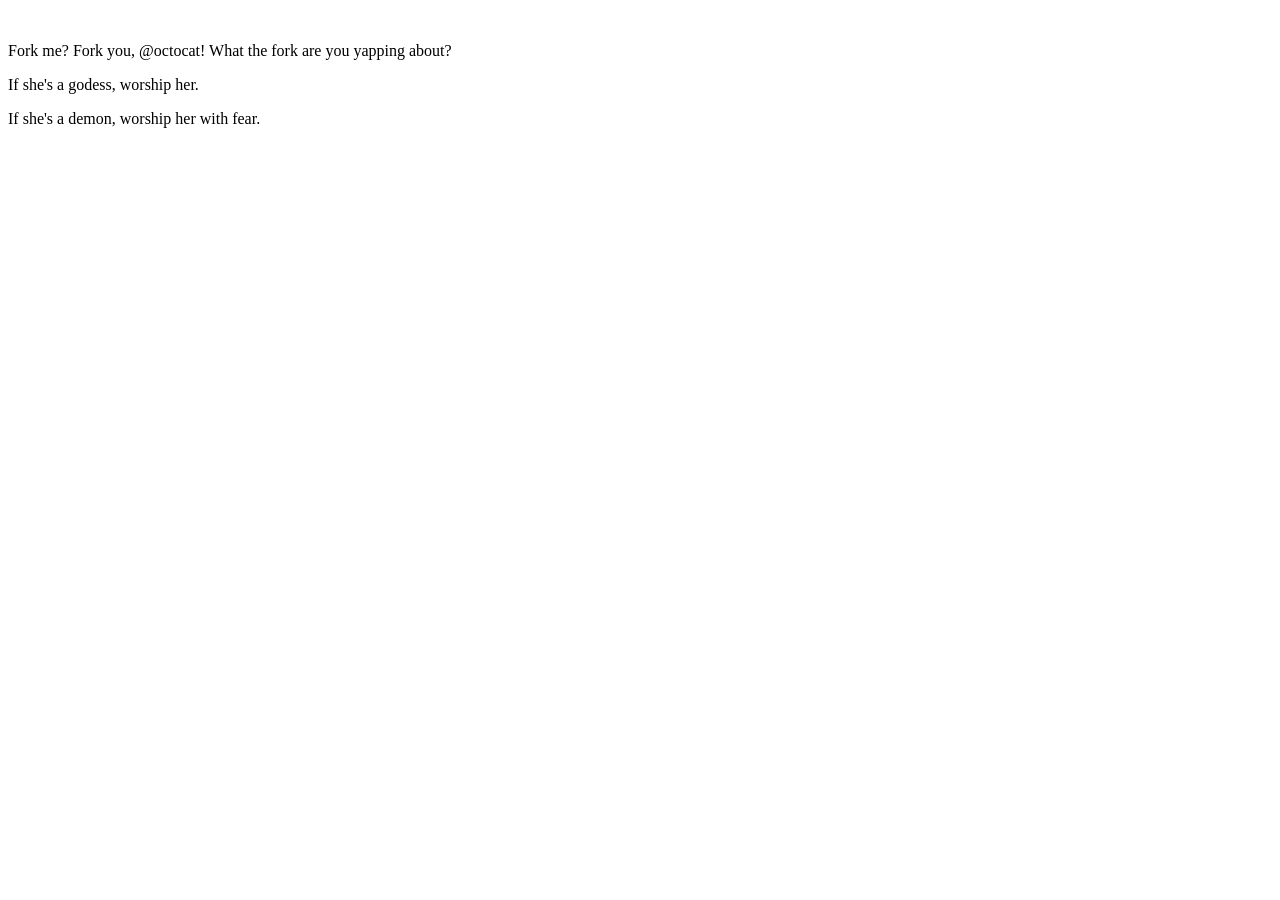
==== index.html @ 34f8dacb "Sunbringer" ====
<!DOCTYPE html>

<html>
<head>
  <meta http-equiv="Content-Type" content="text/html; charset=utf-8"/>
  <title>Spoon-Knife</title>
  <LINK href="styles.css" rel="stylesheet" type="text/css">
</head>

<body>

<img src="forkit.gif" id="octocat" alt="" />

<!-- Feel free to change this text here -->
<p>
  Fork me? Fork you, @octocat!
  What the fork are you yapping about?
</p>

<p class = "color:blue"> 
  If she's a godess, worship her.
</p>
<p class = "color:red"> 
If she's a demon, worship her with fear.  
</p>
</body>
</html>
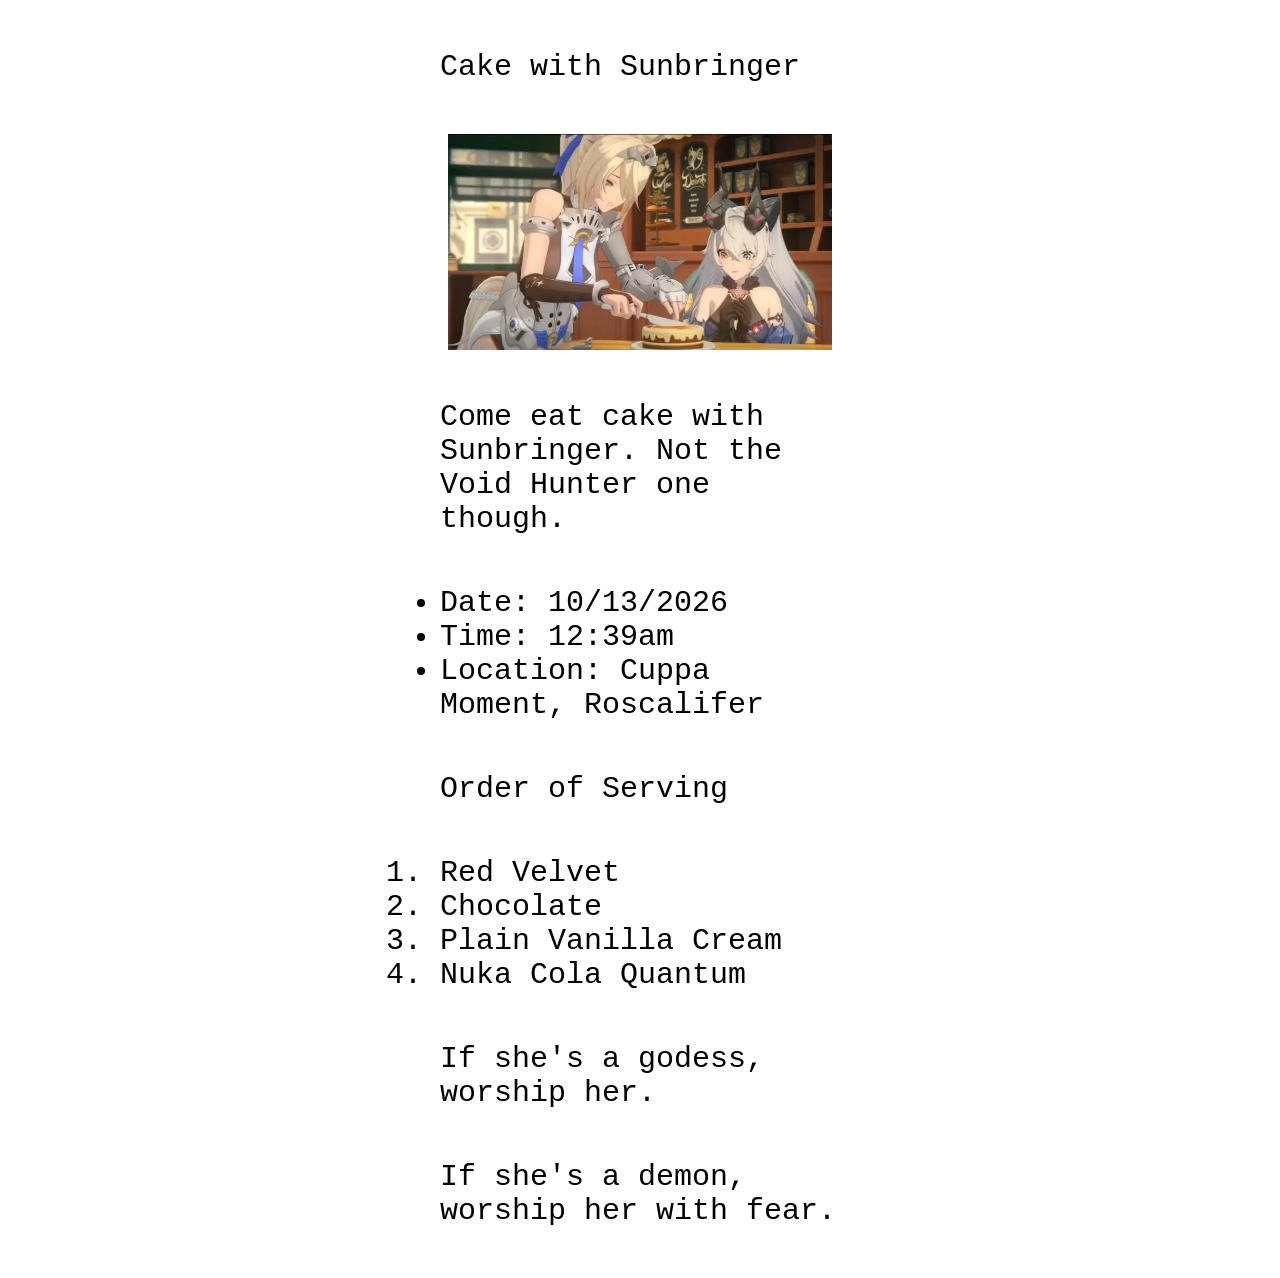
==== commit cb9877ca: "Sunbringer Cake" ====
--- a/index.html
+++ b/index.html
@@ -9,13 +9,30 @@
 
 <body>
 
-<img src="forkit.gif" id="octocat" alt="" />
+<h1> Cake with Sunbringer </h1>
+
+<img src="images.jpg" id="images" alt="" />
 
 <!-- Feel free to change this text here -->
 <p>
-  Fork me? Fork you, @octocat!
-  What the fork are you yapping about?
+ Come eat cake with Sunbringer. Not the Void Hunter one though.
 </p>
+
+<ul>
+
+  <li>Date: 10/13/2026</li>
+  <li>Time: 12:39am</li>
+  <li>Location: Cuppa Moment, Roscalifer</li>
+</ul>
+
+<h1> Order of Serving </h1>
+
+<ol>
+  <li>Red Velvet</li>
+  <li>Chocolate</li>
+  <li>Plain Vanilla Cream</li>
+  <li>Nuka Cola Quantum</li>
+</ol>
 
 <p class = "color:blue"> 
   If she's a godess, worship her.
--- a/styles.css
+++ b/styles.css
@@ -0,0 +1,17 @@
+* {
+  margin:0px;
+  padding:0px;
+}
+
+#images {
+  display: block;
+  width:384px;
+  margin: 50px auto;
+}
+
+p,h1,ul,ol {
+  display: block;
+  width: 400px;
+  margin: 50px auto;
+  font: 30px Monaco,"Courier New","DejaVu Sans Mono","Bitstream Vera Sans Mono",monospace;
+}
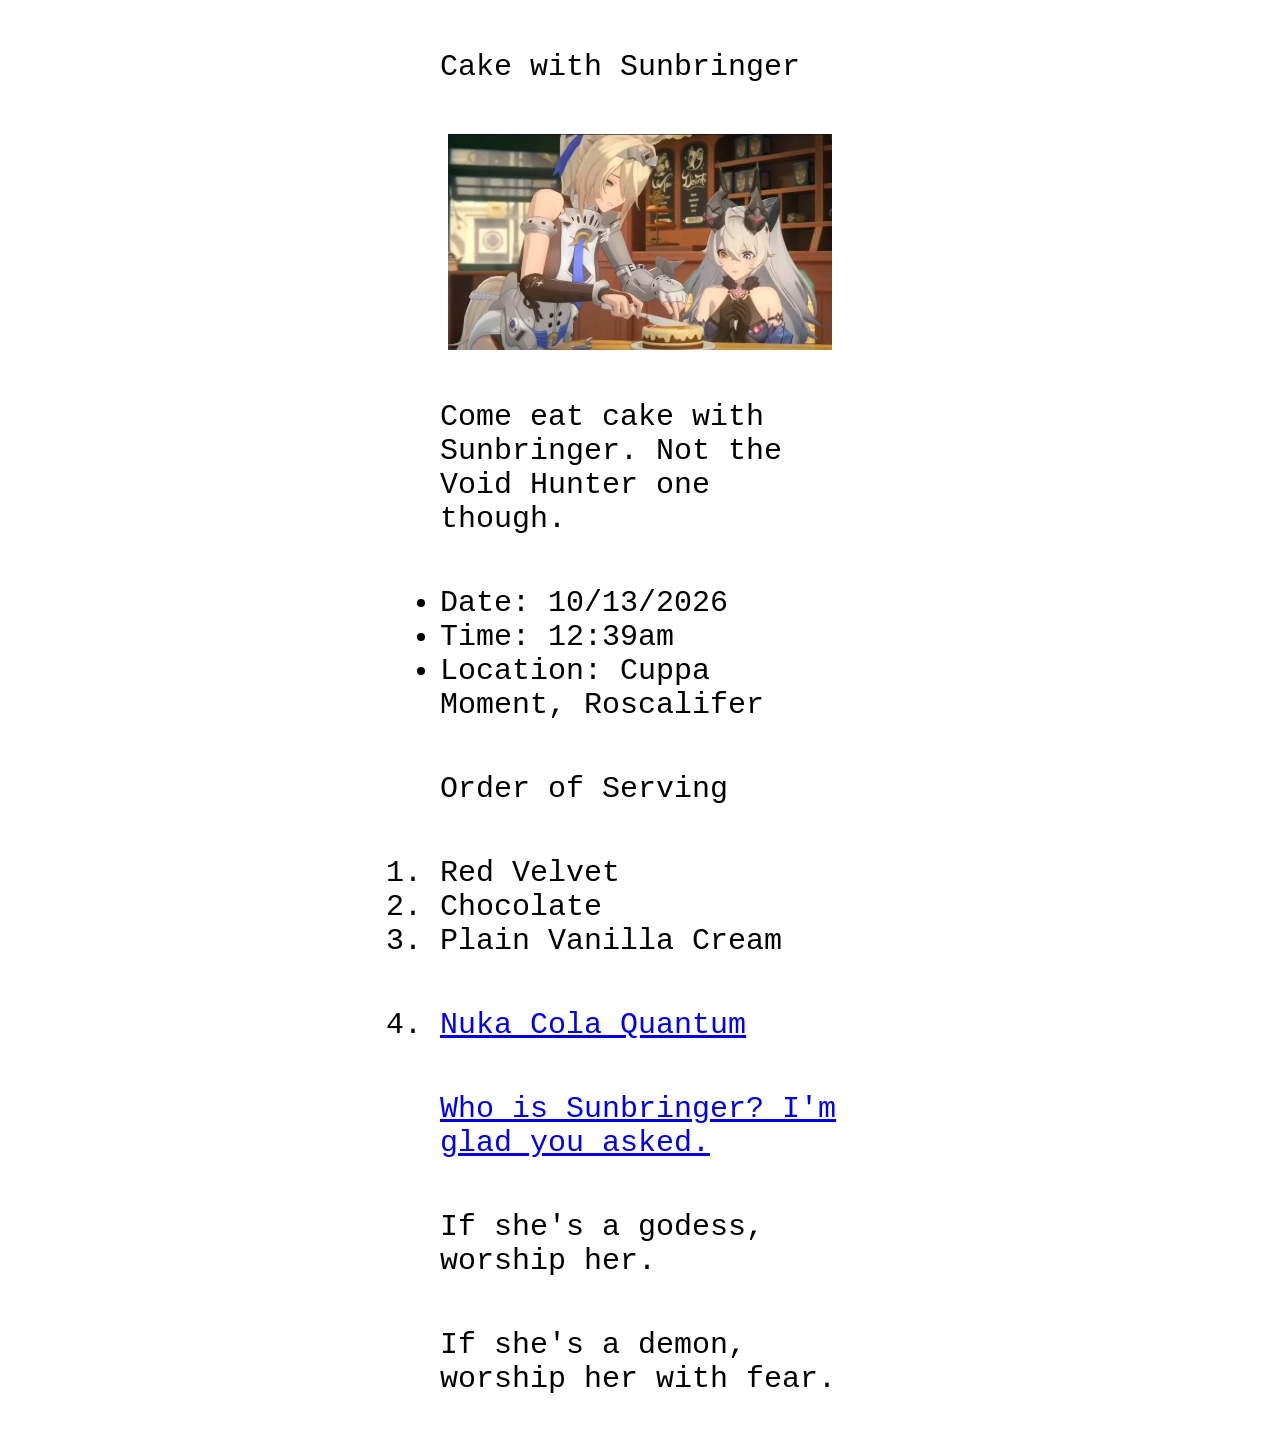
==== commit b9429cde: "Sunbringer" ====
--- a/index.html
+++ b/index.html
@@ -31,8 +31,10 @@
   <li>Red Velvet</li>
   <li>Chocolate</li>
   <li>Plain Vanilla Cream</li>
-  <li>Nuka Cola Quantum</li>
+  <li><a href="https://www.jonessoda.com/pages/nuka-cola-jones-soda?srsltid=AU7gw4Wdmh10ctynYZg9X4COT3NNWDGeth7o635z-yd6mJ77askW5Ryn" target="_blank">Nuka Cola Quantum</a></li>
 </ol>
+
+<a href="https://zenless-zone-zero.fandom.com/wiki/%22Sunbringer%22" target="_blank"> Who is Sunbringer? I'm glad you asked.</a>
 
 <p class = "color:blue"> 
   If she's a godess, worship her.
--- a/styles.css
+++ b/styles.css
@@ -9,7 +9,7 @@
   margin: 50px auto;
 }
 
-p,h1,ul,ol {
+p,h1,ul,ol,a {
   display: block;
   width: 400px;
   margin: 50px auto;
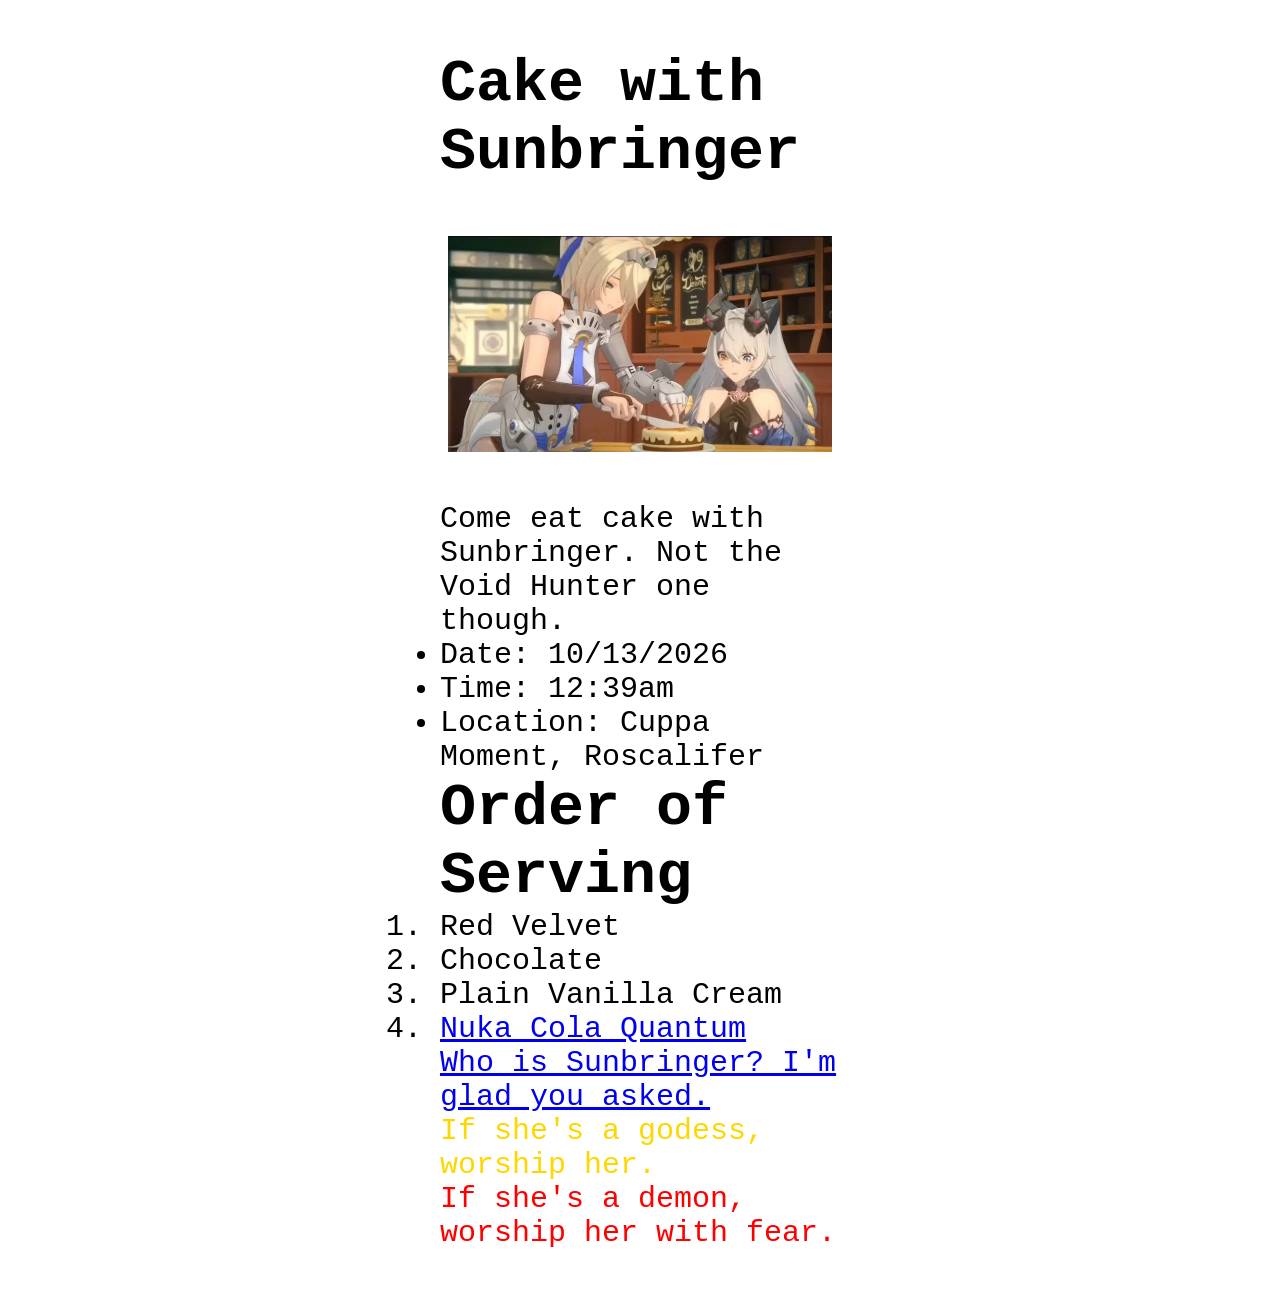
==== commit 406dc236: "Sunbringer" ====
--- a/index.html
+++ b/index.html
@@ -36,10 +36,10 @@
 
 <a href="https://zenless-zone-zero.fandom.com/wiki/%22Sunbringer%22" target="_blank"> Who is Sunbringer? I'm glad you asked.</a>
 
-<p class = "color:blue"> 
+<p class = "goddess"> 
   If she's a godess, worship her.
 </p>
-<p class = "color:red"> 
+<p class = "demon"> 
 If she's a demon, worship her with fear.  
 </p>
 </body>
--- a/styles.css
+++ b/styles.css
@@ -9,9 +9,18 @@
   margin: 50px auto;
 }
 
-p,h1,ul,ol,a {
+body {
   display: block;
   width: 400px;
   margin: 50px auto;
   font: 30px Monaco,"Courier New","DejaVu Sans Mono","Bitstream Vera Sans Mono",monospace;
+  
 }
+
+.demon{
+  color:red
+}
+
+.goddess{
+  color:gold
+}
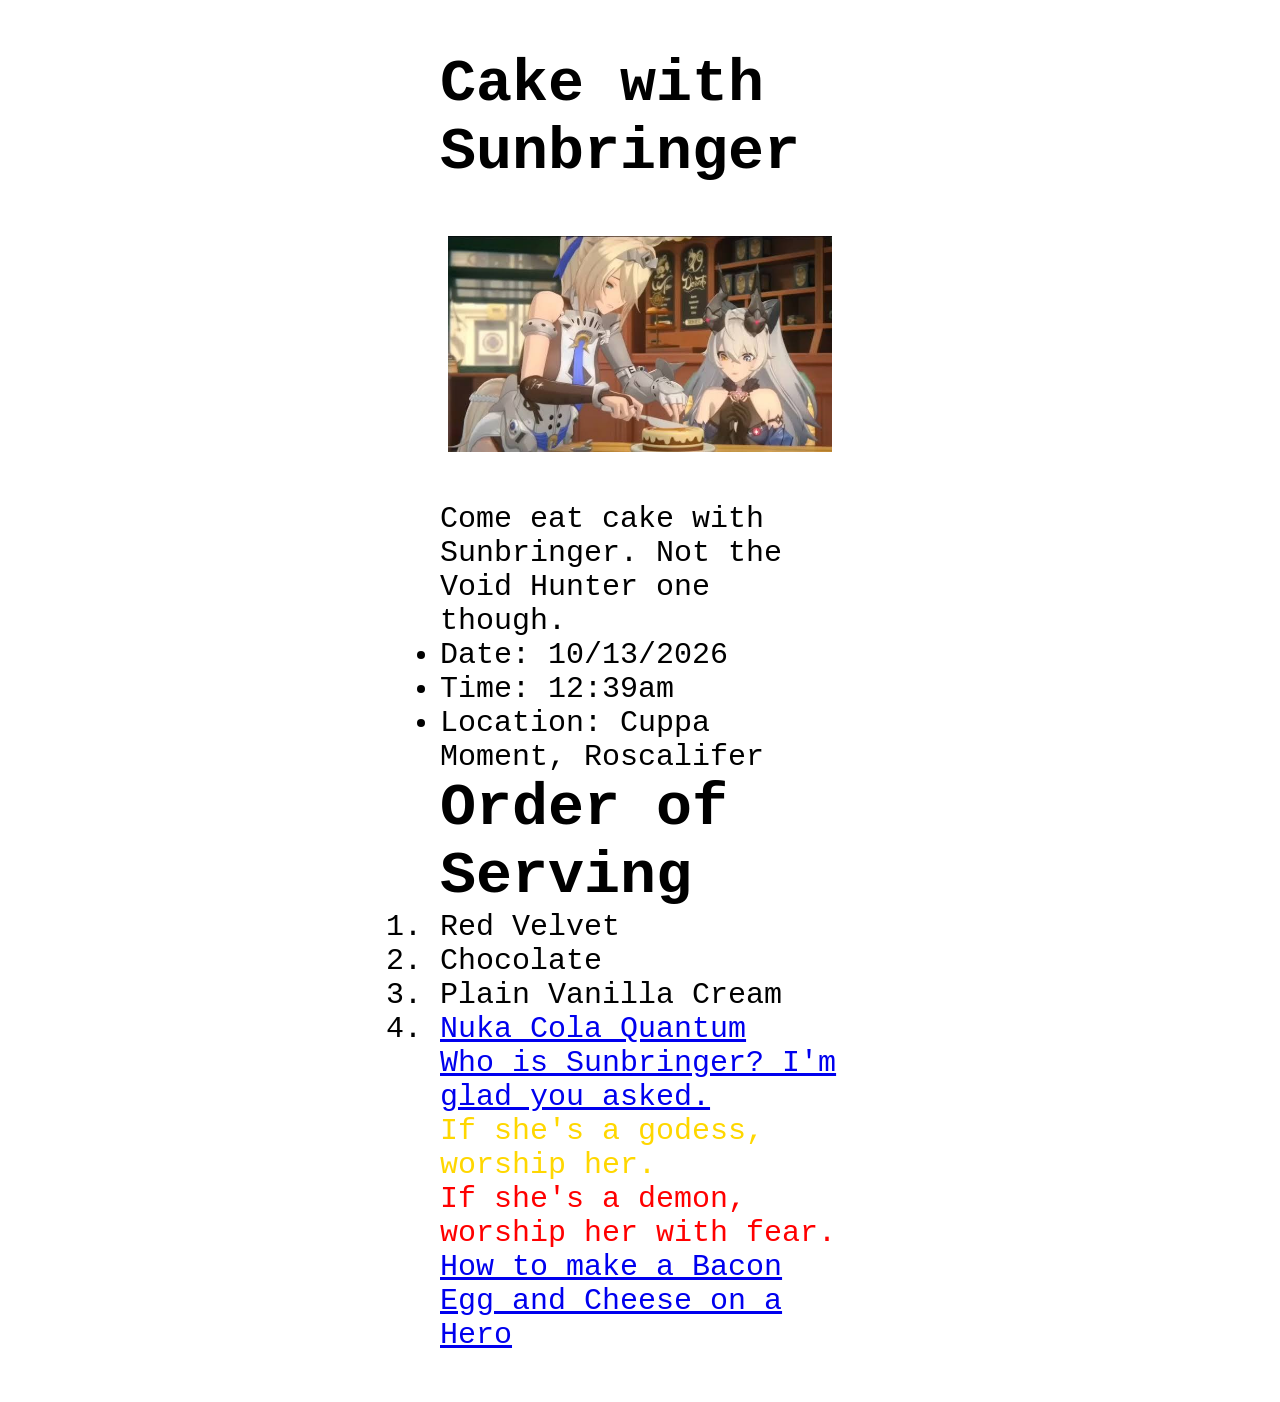
==== commit 5381d74f: "Sunbringer" ====
--- a/index.html
+++ b/index.html
@@ -42,5 +42,7 @@
 <p class = "demon"> 
 If she's a demon, worship her with fear.  
 </p>
+<a href="pigschickensandcows.html">How to make a Bacon Egg and Cheese on a Hero</a>
+<script src="js.js"></script>
 </body>
 </html>
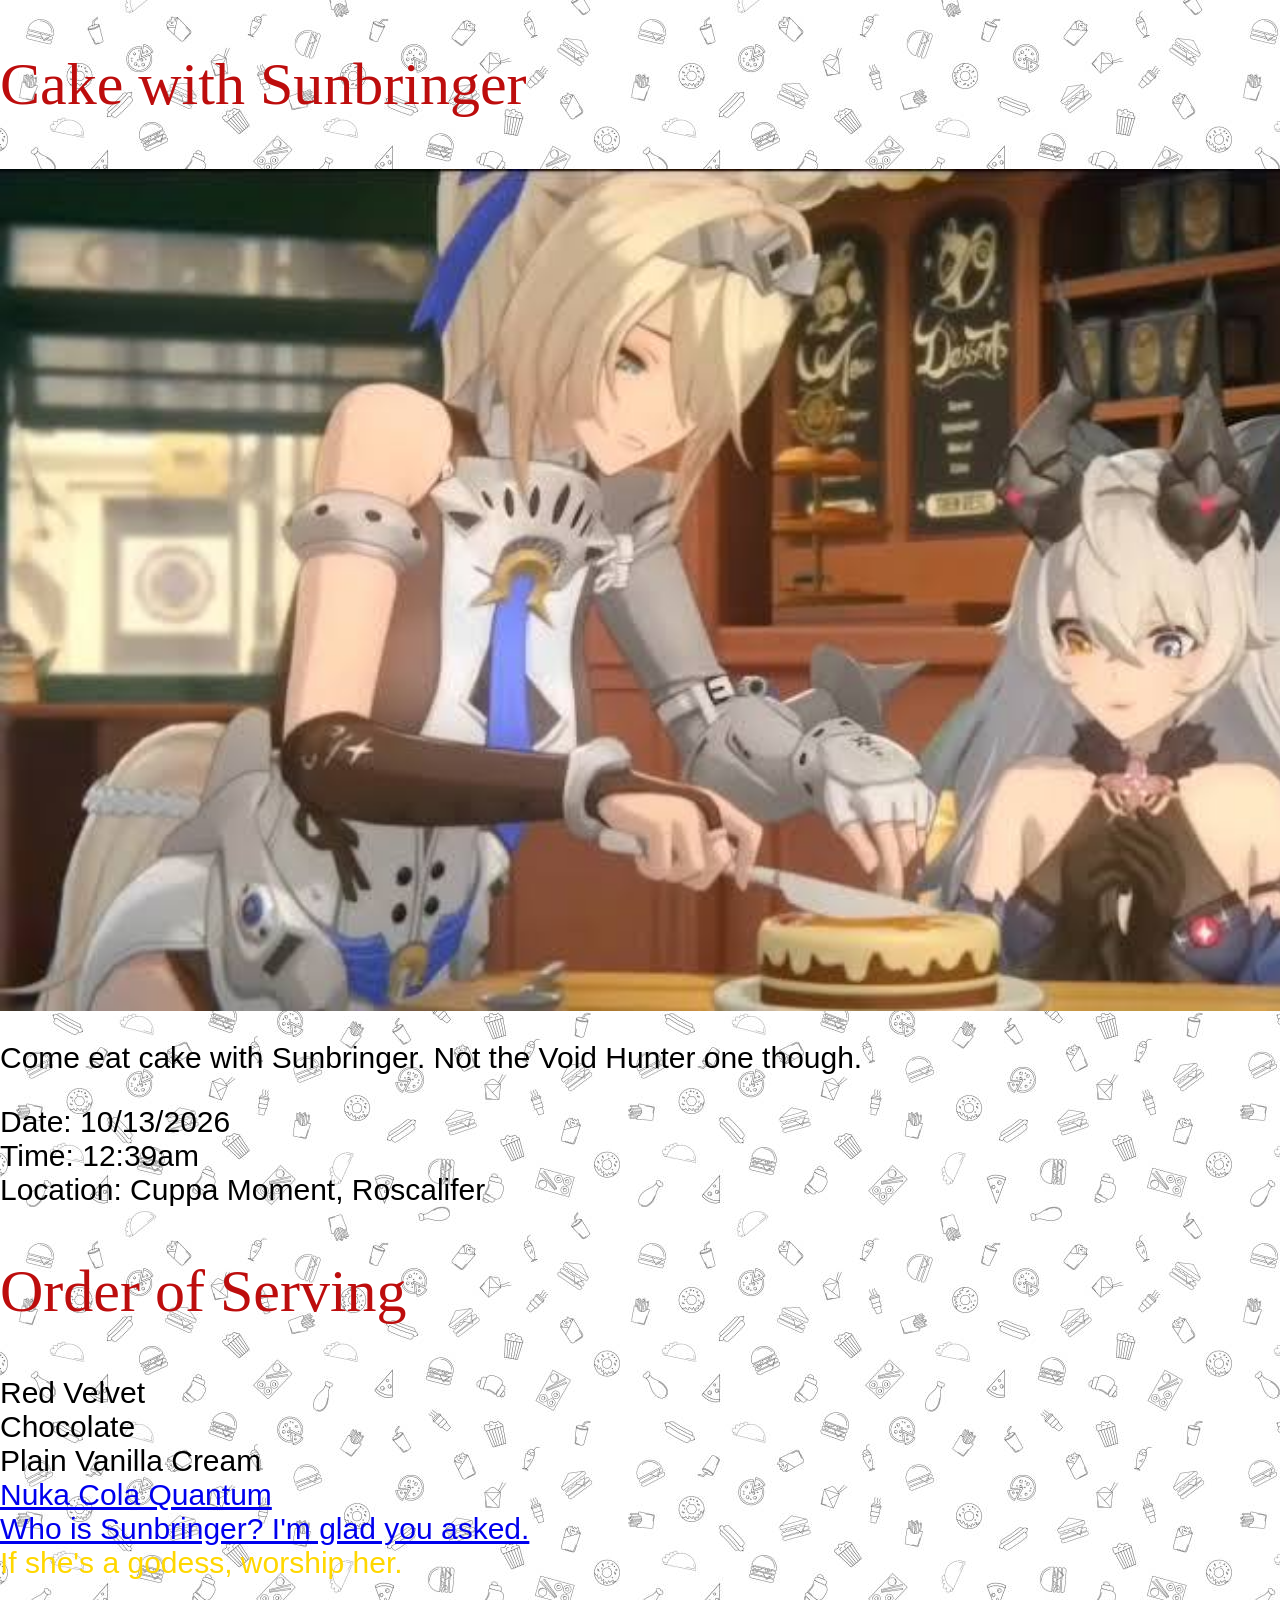
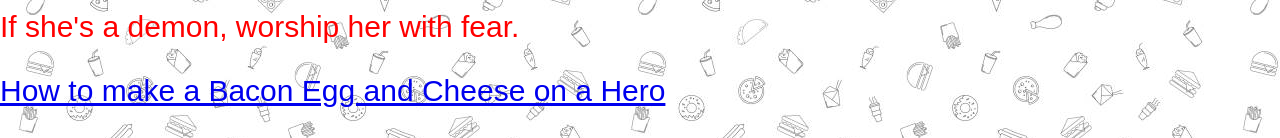
==== commit 51db44b2: "Sunbringer's BEC" ====
--- a/index.html
+++ b/index.html
@@ -42,7 +42,7 @@
 <p class = "demon"> 
 If she's a demon, worship her with fear.  
 </p>
-<a href="pigschickensandcows.html">How to make a Bacon Egg and Cheese on a Hero</a>
+<a href="recipe.html">How to make a Bacon Egg and Cheese on a Hero</a>
 <script src="js.js"></script>
 </body>
 </html>
--- a/styles.css
+++ b/styles.css
@@ -5,16 +5,37 @@
 
 #images {
   display: block;
-  width:384px;
+  width: 1500px;
+  margin: 0px;
+  margin-bottom: 30px;
+}
+
+h1 {
+  color:rgb(189, 13, 13);
+  display: block;
+  width: 1500px;
   margin: 50px auto;
+  font: 60px Monaco,"Impact",ui-monospace;
+  font-kerning: auto;
+
 }
 
 body {
   display: block;
-  width: 400px;
-  margin: 50px auto;
-  font: 30px Monaco,"Courier New","DejaVu Sans Mono","Bitstream Vera Sans Mono",monospace;
-  
+  width: 1500px;
+  margin: 10px auto;
+  font: 30px Monaco,"Helvetica",ui-monospace;
+  font-kerning: auto;
+  margin-bottom: 30px;
+    background-image: url("istockphoto-941391600-612x612.jpg");
+}
+
+p {
+  margin-bottom: 30px;
+}
+
+a:hover{
+  color:red;
 }
 
 .demon{
